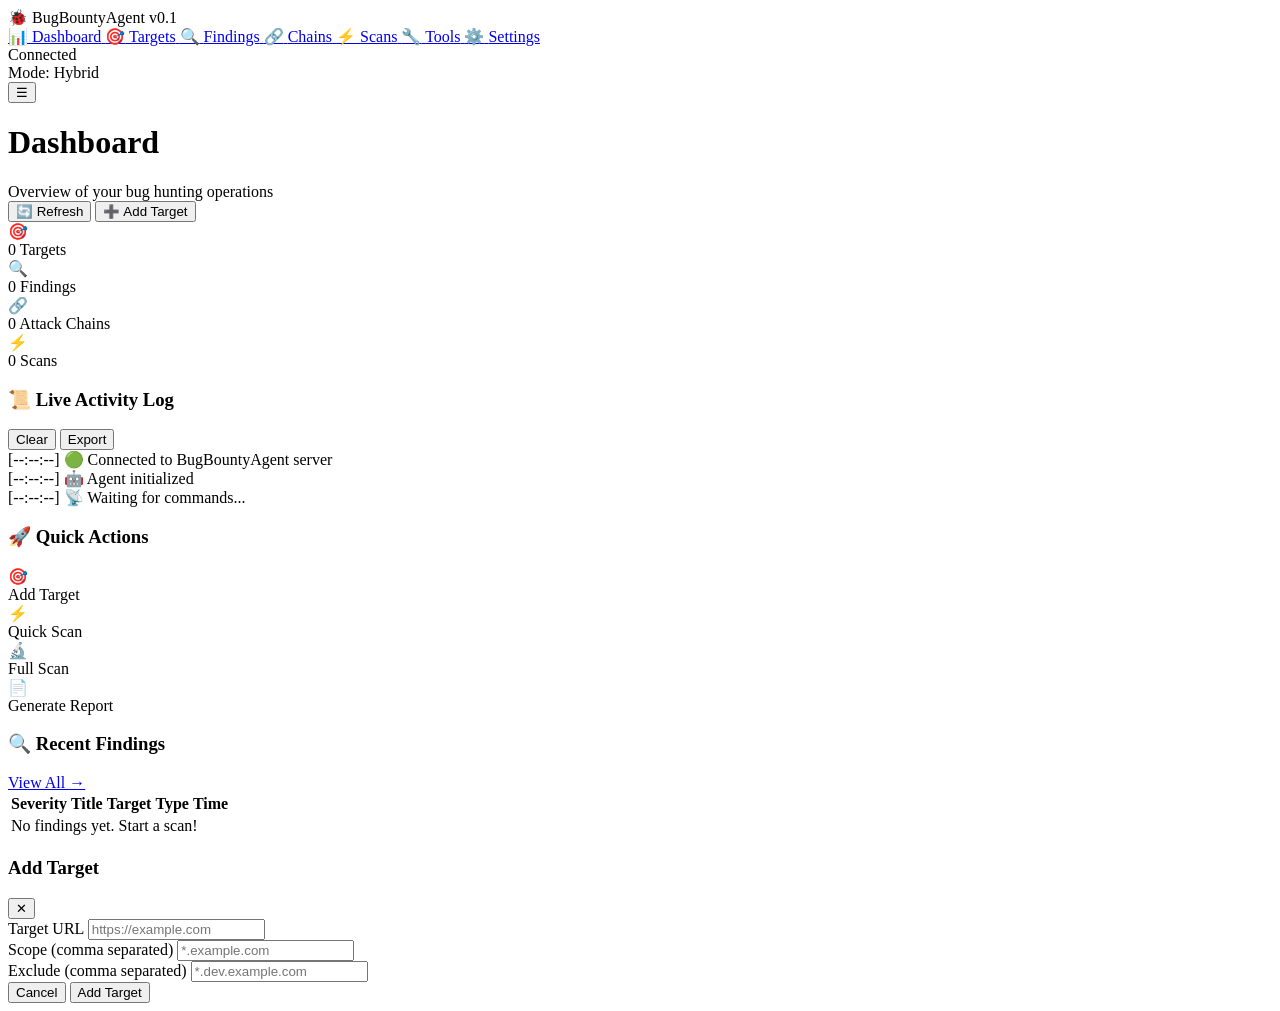
==== dashboard/templates/index.html @ a4a273bc "tools and dashboard added" ====
<!DOCTYPE html>
<html lang="en">
<head>
    <meta charset="UTF-8">
    <meta name="viewport" content="width=device-width, initial-scale=1.0">
    <title>BugBountyAgent — AI Bug Hunter</title>
    <link href="https://fonts.googleapis.com/css2?family=Inter:wght@300;400;500;600;700;800&display=swap" rel="stylesheet">
    <link rel="stylesheet" href="/static/css/style.css">
    <script src="https://cdn.socket.io/4.5.0/socket.io.min.js"></script>
</head>
<body>
    <div class="app">
        <!-- Sidebar -->
        <aside class="sidebar" id="sidebar">
            <div class="sidebar-brand">
                <span class="logo">🐞</span>
                <span class="brand-text">BugBountyAgent</span>
                <span class="badge-version">v0.1</span>
            </div>

            <nav class="sidebar-nav">
                <a href="#" class="nav-item active" data-page="dashboard">
                    <span class="nav-icon">📊</span>
                    <span>Dashboard</span>
                </a>
                <a href="#" class="nav-item" data-page="targets">
                    <span class="nav-icon">🎯</span>
                    <span>Targets</span>
                </a>
                <a href="#" class="nav-item" data-page="findings">
                    <span class="nav-icon">🔍</span>
                    <span>Findings</span>
                </a>
                <a href="#" class="nav-item" data-page="chains">
                    <span class="nav-icon">🔗</span>
                    <span>Chains</span>
                </a>
                <a href="#" class="nav-item" data-page="scans">
                    <span class="nav-icon">⚡</span>
                    <span>Scans</span>
                </a>
                <a href="#" class="nav-item" data-page="tools">
                    <span class="nav-icon">🔧</span>
                    <span>Tools</span>
                </a>
                <a href="#" class="nav-item" data-page="settings">
                    <span class="nav-icon">⚙️</span>
                    <span>Settings</span>
                </a>
            </nav>

            <div class="sidebar-footer">
                <div class="status-indicator" id="connectionStatus">
                    <span class="status-dot connected"></span>
                    <span class="status-text">Connected</span>
                </div>
                <div class="agent-mode-display">
                    <span class="mode-label">Mode:</span>
                    <span class="mode-value" id="agentMode">Hybrid</span>
                </div>
            </div>
        </aside>

        <!-- Main Content -->
        <main class="main-content">
            <!-- Header -->
            <header class="main-header">
                <div class="header-left">
                    <button class="menu-toggle" id="menuToggle">☰</button>
                    <h1 id="pageTitle">Dashboard</h1>
                    <span class="subtitle" id="pageSubtitle">Overview of your bug hunting operations</span>
                </div>
                <div class="header-right">
                    <button class="btn btn-secondary btn-sm" onclick="refreshData()">🔄 Refresh</button>
                    <button class="btn btn-primary btn-sm" onclick="showAddTarget()">➕ Add Target</button>
                </div>
            </header>

            <!-- Stats Grid -->
            <section class="stats-grid" id="statsGrid">
                <div class="stat-card">
                    <div class="stat-icon">🎯</div>
                    <div class="stat-info">
                        <span class="stat-value" id="statTargets">0</span>
                        <span class="stat-label">Targets</span>
                    </div>
                </div>
                <div class="stat-card">
                    <div class="stat-icon">🔍</div>
                    <div class="stat-info">
                        <span class="stat-value" id="statFindings">0</span>
                        <span class="stat-label">Findings</span>
                    </div>
                </div>
                <div class="stat-card">
                    <div class="stat-icon">🔗</div>
                    <div class="stat-info">
                        <span class="stat-value" id="statChains">0</span>
                        <span class="stat-label">Attack Chains</span>
                    </div>
                </div>
                <div class="stat-card">
                    <div class="stat-icon">⚡</div>
                    <div class="stat-info">
                        <span class="stat-value" id="statScans">0</span>
                        <span class="stat-label">Scans</span>
                    </div>
                </div>
            </section>

            <!-- Live Log -->
            <section class="log-section">
                <div class="log-header">
                    <h3>📜 Live Activity Log</h3>
                    <div>
                        <button class="btn btn-sm btn-secondary" onclick="clearLog()">Clear</button>
                        <button class="btn btn-sm btn-secondary" onclick="exportLog()">Export</button>
                    </div>
                </div>
                <div class="log-container" id="logContainer">
                    <div class="log-entry log-info">
                        <span class="log-time">[--:--:--]</span>
                        <span class="log-message">🟢 Connected to BugBountyAgent server</span>
                    </div>
                    <div class="log-entry log-info">
                        <span class="log-time">[--:--:--]</span>
                        <span class="log-message">🤖 Agent initialized</span>
                    </div>
                    <div class="log-entry log-info">
                        <span class="log-time">[--:--:--]</span>
                        <span class="log-message">📡 Waiting for commands...</span>
                    </div>
                </div>
            </section>

            <!-- Quick Actions -->
            <section class="quick-actions">
                <h3>🚀 Quick Actions</h3>
                <div class="action-grid">
                    <div class="action-card" onclick="showAddTarget()">
                        <div class="action-icon">🎯</div>
                        <div class="action-text">Add Target</div>
                    </div>
                    <div class="action-card" onclick="startQuickScan()">
                        <div class="action-icon">⚡</div>
                        <div class="action-text">Quick Scan</div>
                    </div>
                    <div class="action-card" onclick="runFullScan()">
                        <div class="action-icon">🔬</div>
                        <div class="action-text">Full Scan</div>
                    </div>
                    <div class="action-card" onclick="generateReport()">
                        <div class="action-icon">📄</div>
                        <div class="action-text">Generate Report</div>
                    </div>
                </div>
            </section>

            <!-- Recent Findings -->
            <section class="recent-findings">
                <div class="section-header">
                    <h3>🔍 Recent Findings</h3>
                    <a href="#" onclick="navigateTo('findings')">View All →</a>
                </div>
                <div class="findings-table-container">
                    <table class="findings-table" id="findingsTable">
                        <thead>
                            <tr>
                                <th>Severity</th>
                                <th>Title</th>
                                <th>Target</th>
                                <th>Type</th>
                                <th>Time</th>
                            </tr>
                        </thead>
                        <tbody id="findingsTableBody">
                            <tr>
                                <td colspan="5" class="text-center text-muted">No findings yet. Start a scan!</td>
                            </tr>
                        </tbody>
                    </table>
                </div>
            </section>
        </main>
    </div>

    <!-- Modal -->
    <div class="modal-overlay" id="modalOverlay">
        <div class="modal" id="modal">
            <div class="modal-header">
                <h3 id="modalTitle">Add Target</h3>
                <button class="modal-close" onclick="closeModal()">✕</button>
            </div>
            <div class="modal-body" id="modalBody">
                <div class="form-group">
                    <label for="targetUrl">Target URL</label>
                    <input type="text" id="targetUrl" placeholder="https://example.com" />
                </div>
                <div class="form-group">
                    <label for="targetScope">Scope (comma separated)</label>
                    <input type="text" id="targetScope" placeholder="*.example.com" />
                </div>
                <div class="form-group">
                    <label for="targetExclude">Exclude (comma separated)</label>
                    <input type="text" id="targetExclude" placeholder="*.dev.example.com" />
                </div>
            </div>
            <div class="modal-footer">
                <button class="btn btn-secondary" onclick="closeModal()">Cancel</button>
                <button class="btn btn-primary" onclick="saveTarget()">Add Target</button>
            </div>
        </div>
    </div>

    <!-- Toast Container -->
    <div id="toastContainer" class="toast-container"></div>

    <script src="/static/js/dashboard.js"></script>
</body>
</html>
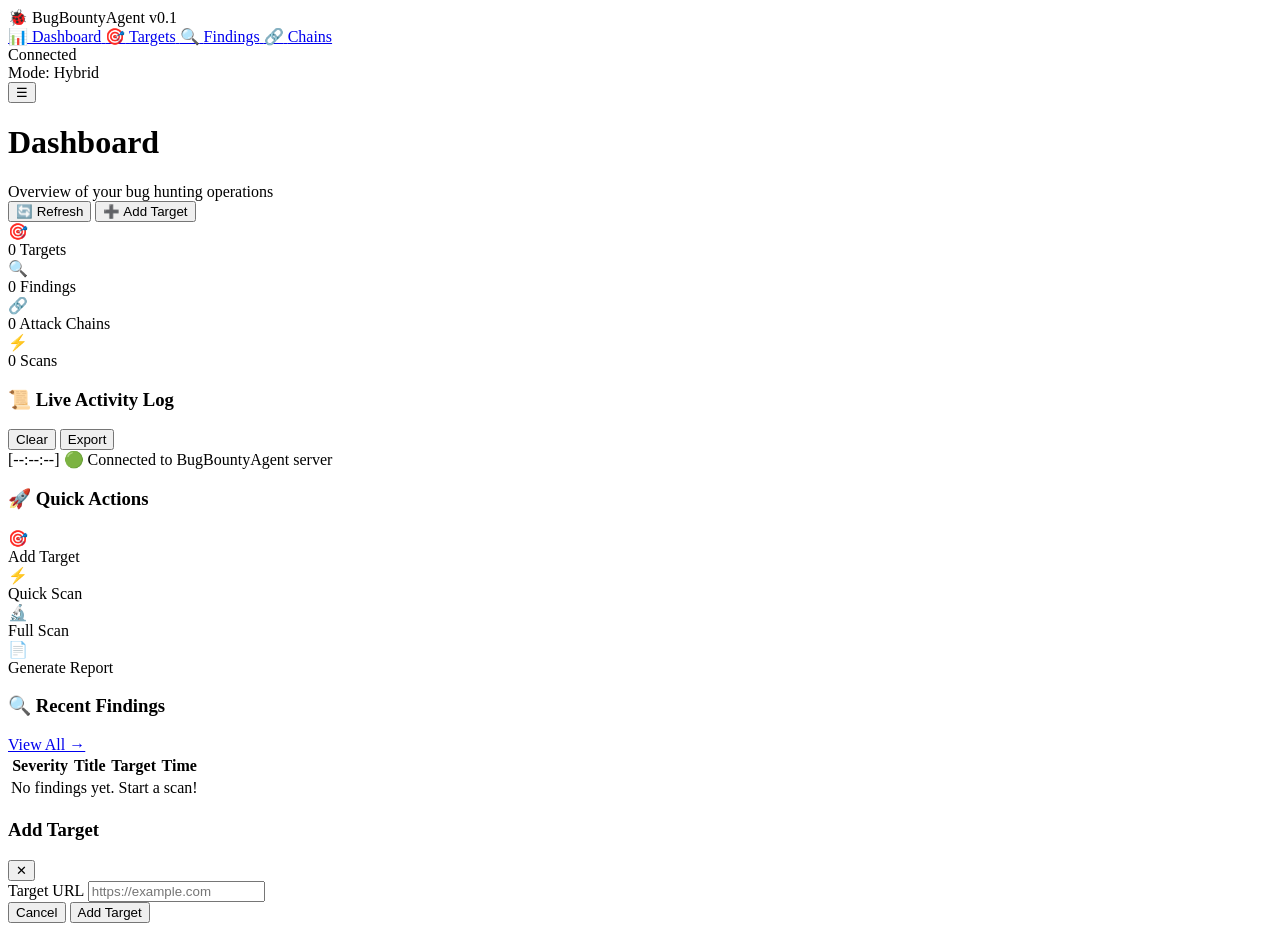
==== commit c8aeb02b: "update errors" ====
--- a/dashboard/templates/index.html
+++ b/dashboard/templates/index.html
@@ -17,38 +17,24 @@
                 <span class="brand-text">BugBountyAgent</span>
                 <span class="badge-version">v0.1</span>
             </div>
-
             <nav class="sidebar-nav">
-                <a href="#" class="nav-item active" data-page="dashboard">
+                <a href="/" class="nav-item active" data-page="dashboard">
                     <span class="nav-icon">📊</span>
                     <span>Dashboard</span>
                 </a>
-                <a href="#" class="nav-item" data-page="targets">
+                <a href="/targets" class="nav-item" data-page="targets">
                     <span class="nav-icon">🎯</span>
                     <span>Targets</span>
                 </a>
-                <a href="#" class="nav-item" data-page="findings">
+                <a href="/findings" class="nav-item" data-page="findings">
                     <span class="nav-icon">🔍</span>
                     <span>Findings</span>
                 </a>
-                <a href="#" class="nav-item" data-page="chains">
+                <a href="/chains" class="nav-item" data-page="chains">
                     <span class="nav-icon">🔗</span>
                     <span>Chains</span>
                 </a>
-                <a href="#" class="nav-item" data-page="scans">
-                    <span class="nav-icon">⚡</span>
-                    <span>Scans</span>
-                </a>
-                <a href="#" class="nav-item" data-page="tools">
-                    <span class="nav-icon">🔧</span>
-                    <span>Tools</span>
-                </a>
-                <a href="#" class="nav-item" data-page="settings">
-                    <span class="nav-icon">⚙️</span>
-                    <span>Settings</span>
-                </a>
             </nav>
-
             <div class="sidebar-footer">
                 <div class="status-indicator" id="connectionStatus">
                     <span class="status-dot connected"></span>
@@ -63,7 +49,6 @@
 
         <!-- Main Content -->
         <main class="main-content">
-            <!-- Header -->
             <header class="main-header">
                 <div class="header-left">
                     <button class="menu-toggle" id="menuToggle">☰</button>
@@ -122,14 +107,6 @@
                         <span class="log-time">[--:--:--]</span>
                         <span class="log-message">🟢 Connected to BugBountyAgent server</span>
                     </div>
-                    <div class="log-entry log-info">
-                        <span class="log-time">[--:--:--]</span>
-                        <span class="log-message">🤖 Agent initialized</span>
-                    </div>
-                    <div class="log-entry log-info">
-                        <span class="log-time">[--:--:--]</span>
-                        <span class="log-message">📡 Waiting for commands...</span>
-                    </div>
                 </div>
             </section>
 
@@ -160,7 +137,7 @@
             <section class="recent-findings">
                 <div class="section-header">
                     <h3>🔍 Recent Findings</h3>
-                    <a href="#" onclick="navigateTo('findings')">View All →</a>
+                    <a href="/findings">View All →</a>
                 </div>
                 <div class="findings-table-container">
                     <table class="findings-table" id="findingsTable">
@@ -169,13 +146,12 @@
                                 <th>Severity</th>
                                 <th>Title</th>
                                 <th>Target</th>
-                                <th>Type</th>
                                 <th>Time</th>
                             </tr>
                         </thead>
                         <tbody id="findingsTableBody">
                             <tr>
-                                <td colspan="5" class="text-center text-muted">No findings yet. Start a scan!</td>
+                                <td colspan="4" class="text-center text-muted">No findings yet. Start a scan!</td>
                             </tr>
                         </tbody>
                     </table>
@@ -186,7 +162,7 @@
 
     <!-- Modal -->
     <div class="modal-overlay" id="modalOverlay">
-        <div class="modal" id="modal">
+        <div class="modal">
             <div class="modal-header">
                 <h3 id="modalTitle">Add Target</h3>
                 <button class="modal-close" onclick="closeModal()">✕</button>
@@ -196,14 +172,6 @@
                     <label for="targetUrl">Target URL</label>
                     <input type="text" id="targetUrl" placeholder="https://example.com" />
                 </div>
-                <div class="form-group">
-                    <label for="targetScope">Scope (comma separated)</label>
-                    <input type="text" id="targetScope" placeholder="*.example.com" />
-                </div>
-                <div class="form-group">
-                    <label for="targetExclude">Exclude (comma separated)</label>
-                    <input type="text" id="targetExclude" placeholder="*.dev.example.com" />
-                </div>
             </div>
             <div class="modal-footer">
                 <button class="btn btn-secondary" onclick="closeModal()">Cancel</button>
@@ -212,9 +180,8 @@
         </div>
     </div>
 
-    <!-- Toast Container -->
     <div id="toastContainer" class="toast-container"></div>
 
     <script src="/static/js/dashboard.js"></script>
 </body>
-</html>+</html>
